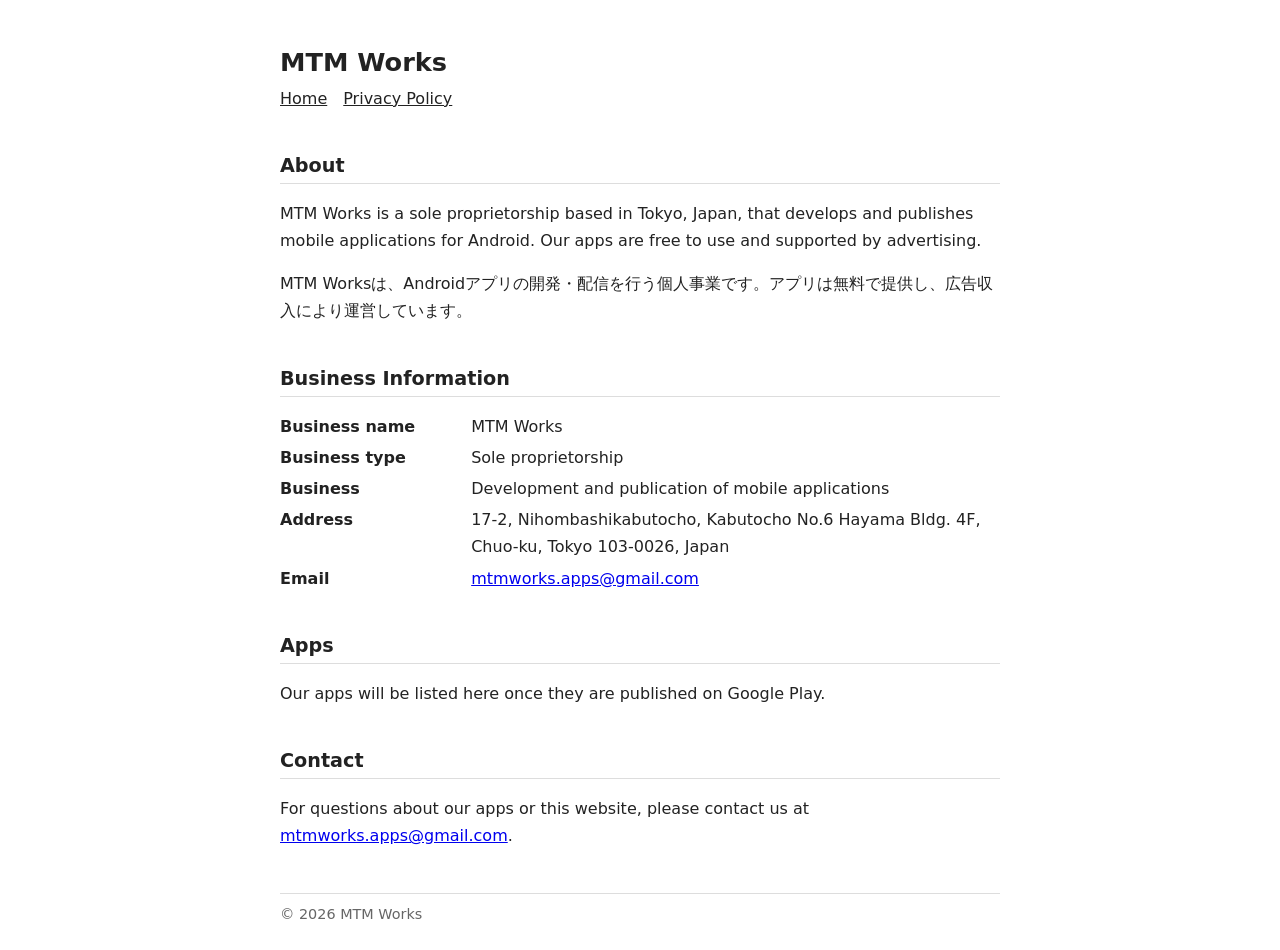
==== index.html @ 960c83f5 "Add MTM Works business website Co-Authored-By: Claude Opus 5.5 <noreply@anthropic.com>" ====
<!DOCTYPE html>
<html lang="en">
<head>
<meta charset="utf-8">
<meta name="viewport" content="width=device-width,initial-scale=1">
<title>MTM Works</title>
<meta name="description" content="MTM Works develops and publishes mobile apps for Android.">
<link rel="stylesheet" href="style.css">
</head>
<body>
<header>
<h1>MTM Works</h1>
<nav><a href="./">Home</a><a href="privacy.html">Privacy Policy</a></nav>
</header>

<main>
<h2>About</h2>
<p>MTM Works is a sole proprietorship based in Tokyo, Japan, that develops and publishes mobile applications for Android. Our apps are free to use and supported by advertising.</p>
<p lang="ja">MTM Worksは、Androidアプリの開発・配信を行う個人事業です。アプリは無料で提供し、広告収入により運営しています。</p>

<h2>Business Information</h2>
<dl>
<dt>Business name</dt><dd>MTM Works</dd>
<dt>Business type</dt><dd>Sole proprietorship</dd>
<dt>Business</dt><dd>Development and publication of mobile applications</dd>
<dt>Address</dt><dd>17-2, Nihombashikabutocho, Kabutocho No.6 Hayama Bldg. 4F, Chuo-ku, Tokyo 103-0026, Japan</dd>
<dt>Email</dt><dd><a href="mailto:mtmworks.apps@gmail.com">mtmworks.apps@gmail.com</a></dd>
</dl>

<h2>Apps</h2>
<p>Our apps will be listed here once they are published on Google Play.</p>

<h2>Contact</h2>
<p>For questions about our apps or this website, please contact us at <a href="mailto:mtmworks.apps@gmail.com">mtmworks.apps@gmail.com</a>.</p>
</main>

<footer>&copy; 2026 MTM Works</footer>
</body>
</html>
---- style.css ----
body{font-family:system-ui,-apple-system,"Segoe UI","Hiragino Sans","Noto Sans JP",sans-serif;max-width:720px;margin:0 auto;padding:24px 16px;line-height:1.7;color:#222}
header a,footer a{color:inherit}
nav a{margin-right:16px}
h1{font-size:1.6em;margin-bottom:0}
h2{font-size:1.2em;margin-top:2em;border-bottom:1px solid #ddd}
dl{display:grid;grid-template-columns:max-content 1fr;gap:4px 16px}
dt{font-weight:bold}
footer{margin-top:3em;font-size:.9em;color:#666;border-top:1px solid #ddd;padding-top:8px}
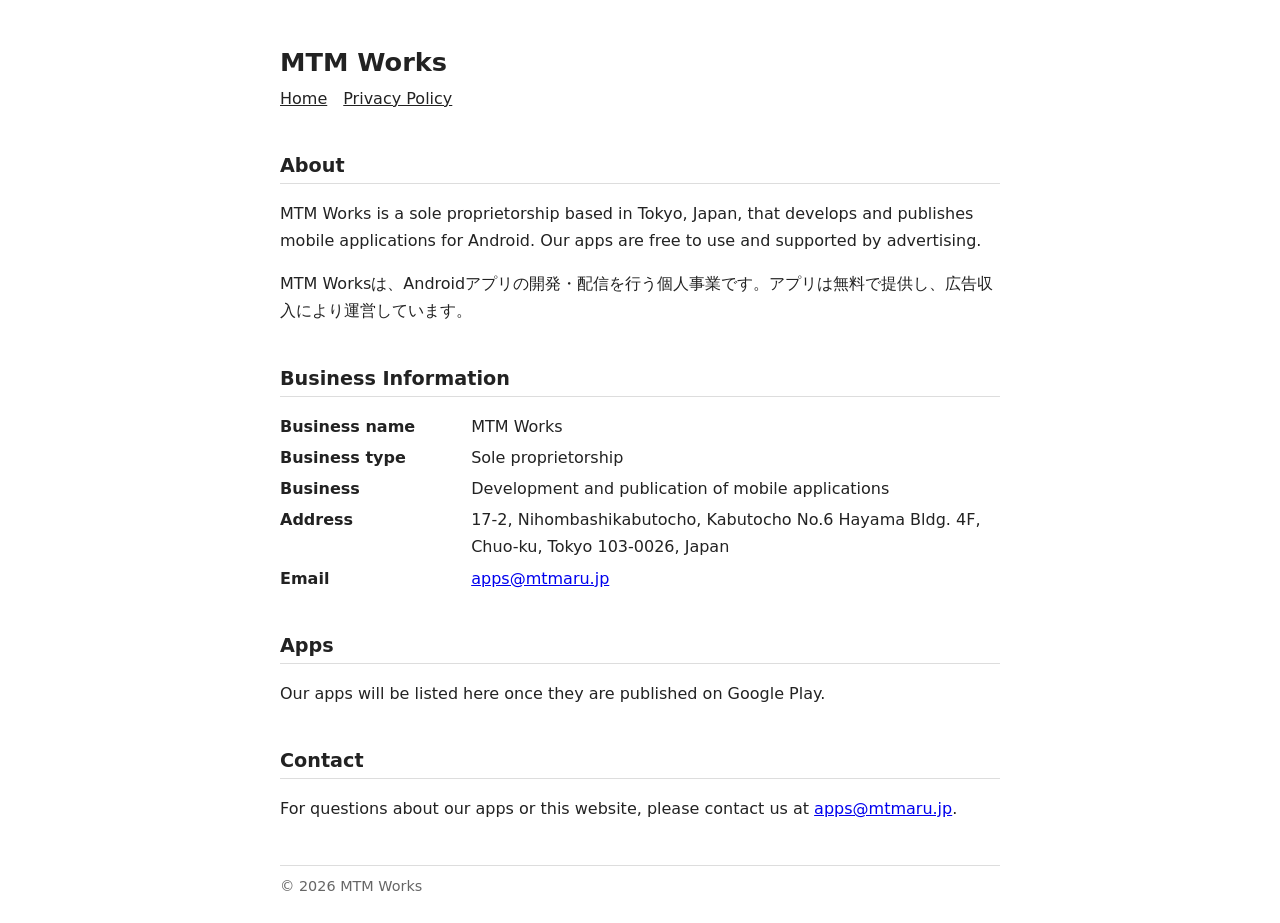
==== commit dee6bfe6: "Update contact email to apps@mtmaru.jp Co-Authored-By: Claude Opus 5.5 <noreply@anthropic.com>" ====
--- a/index.html
+++ b/index.html
@@ -24,14 +24,14 @@
 <dt>Business type</dt><dd>Sole proprietorship</dd>
 <dt>Business</dt><dd>Development and publication of mobile applications</dd>
 <dt>Address</dt><dd>17-2, Nihombashikabutocho, Kabutocho No.6 Hayama Bldg. 4F, Chuo-ku, Tokyo 103-0026, Japan</dd>
-<dt>Email</dt><dd><a href="mailto:mtmworks.apps@gmail.com">mtmworks.apps@gmail.com</a></dd>
+<dt>Email</dt><dd><a href="mailto:apps@mtmaru.jp">apps@mtmaru.jp</a></dd>
 </dl>
 
 <h2>Apps</h2>
 <p>Our apps will be listed here once they are published on Google Play.</p>
 
 <h2>Contact</h2>
-<p>For questions about our apps or this website, please contact us at <a href="mailto:mtmworks.apps@gmail.com">mtmworks.apps@gmail.com</a>.</p>
+<p>For questions about our apps or this website, please contact us at <a href="mailto:apps@mtmaru.jp">apps@mtmaru.jp</a>.</p>
 </main>
 
 <footer>&copy; 2026 MTM Works</footer>
